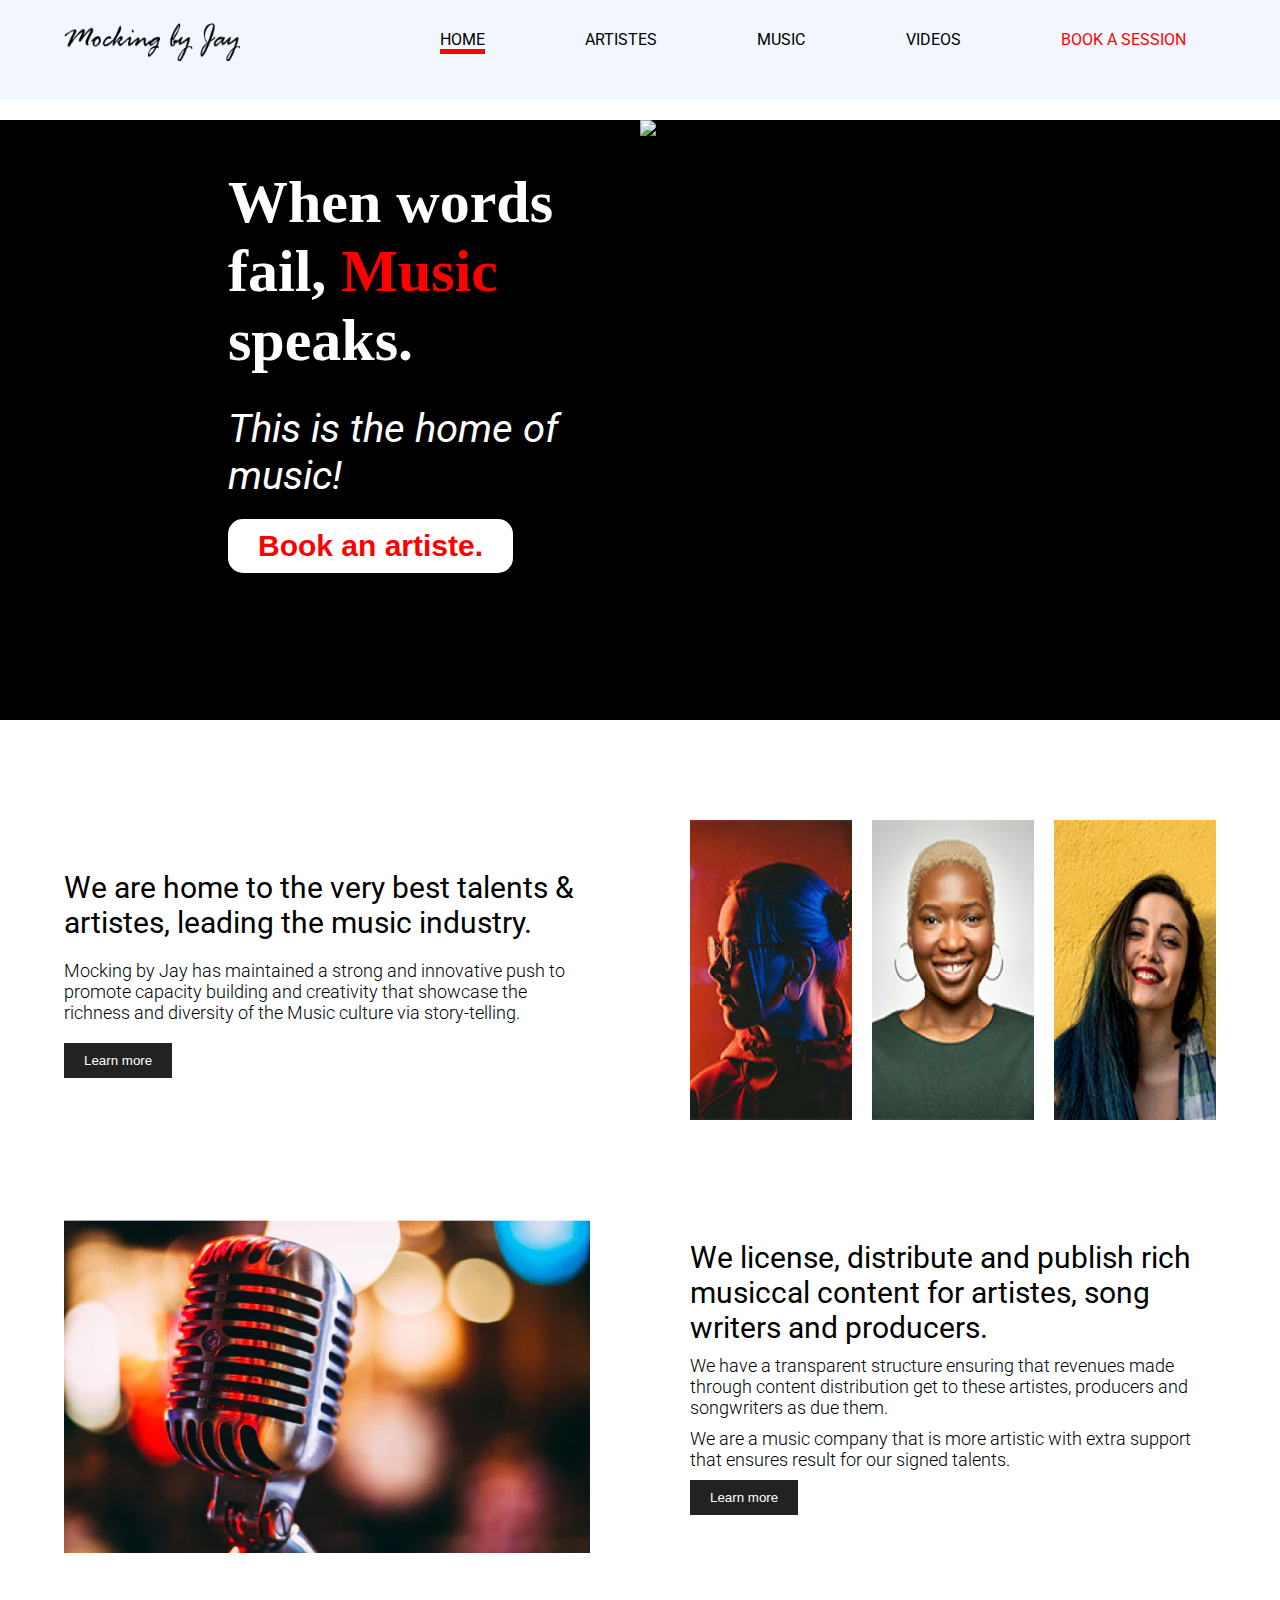
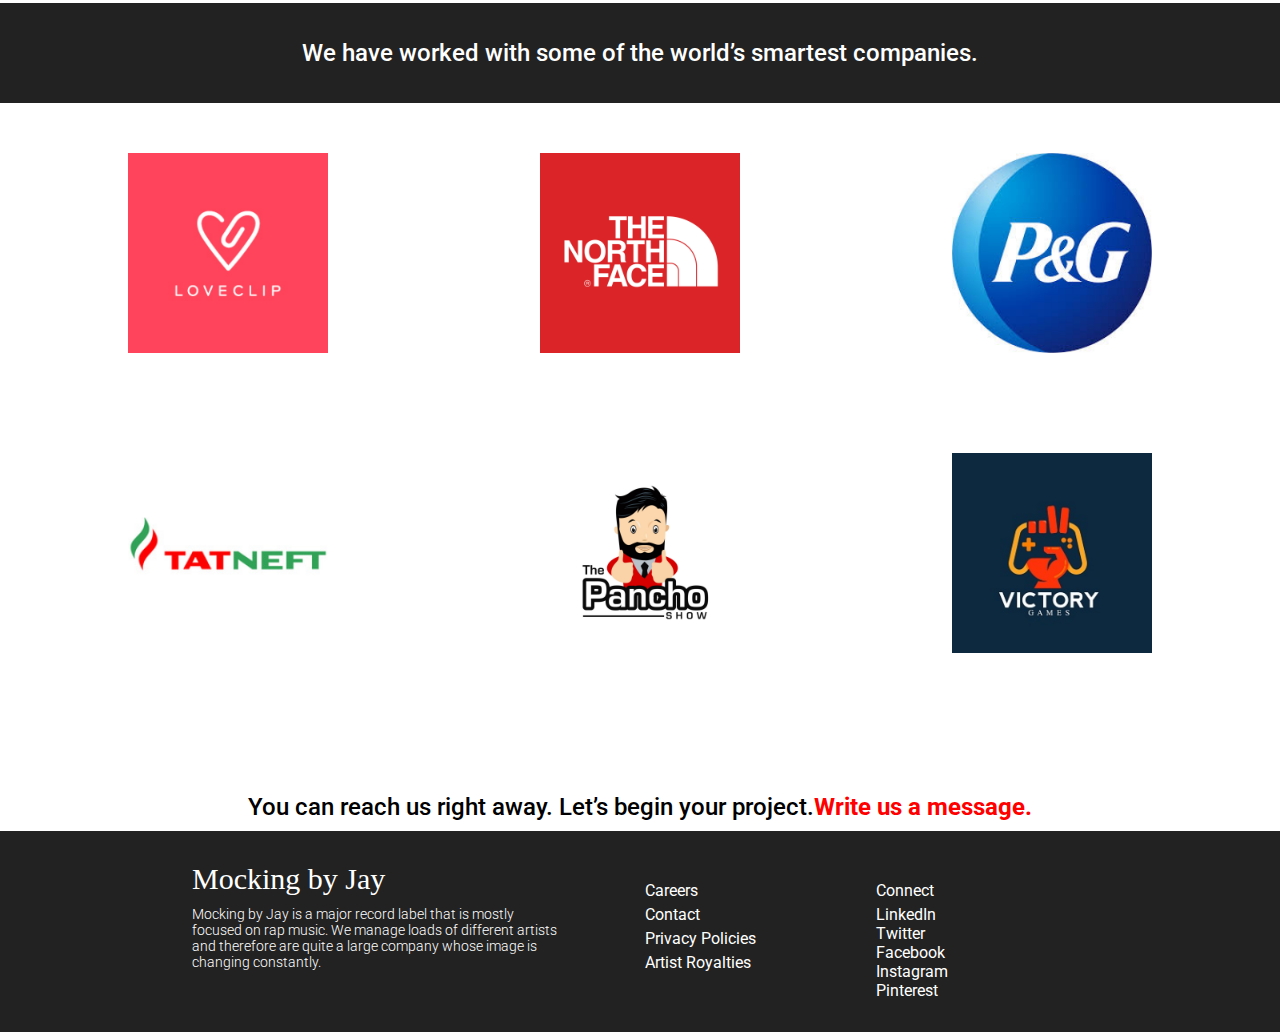
==== index.html @ c3dba36a "Rename PROJ.html to index.html" ====
<!DOCTYPE html>
<html lang="en">
<head>
    <meta charset="UTF-8">
    <meta http-equiv="X-UA-Compatible" content="IE=edge">
    <meta name="viewport" content="width=device-width, initial-scale=1.0">
    <link rel="stylesheet" href="./PROJECT1.css"/>
    <title>Aisha's first challenge</title>
</head>
<body>
    <div class="container">
        <header class="header">
             <div class="innercontainer">
                    <div class="mocking">
                        <img src="./images/Mocking by Jay (1).png" alt="logo" />
                    </div>
                     <nav class="nav">
                         <ul class="ul">
                             <li class="li home"><a href="#">HOME </a></li>
                             <li class="li"><a href="#">ARTISTES </a></li>
                             <li class="li"><a href="#">MUSIC </a></li>
                             <li class="li"><a href="#">VIDEOS </a></li>
                             <li class="li book"><a href="#">BOOK A SESSION</a></li>
                         </ul>
                     </nav>
                     <svg class="svg" xmlns="http://www.w3.org/2000/svg" viewBox="0 0 24 24" width="24" height="24"><path fill="none" d="M0 0h24v24H0z"/><path d="M3 4h18v2H3V4zm0 7h12v2H3v-2zm0 7h18v2H3v-2z"/></svg>
             </div>
        </header>
        <div class="music" >
            <div class="innermusic">
                <div class="musictext">
                    <h1>When words fail, <span>Music</span> speaks.</h1>
                    <p>This is the home of music!</p>
                    <button class="musicbutton">Book an artiste.</button>
                </div>
                <div class="headset">
                    <img src="./images/headset.png" alt="headset"/>
                </div>
            </div>  
        </div>
        <div class="bigdiv">
            <section class="section1">
                <div class="pictures">
                    <div class="picturestext">
                        <h3 > We are home to the very best talents & artistes, leading the music industry.</h3>
                        <p>Mocking by Jay has maintained a strong and innovative push to promote capacity building and creativity that showcase the richness and diversity of the Music culture via story-telling.</p>
                        <button class="picturebutton">Learn more</button>
                    </div>
                    <div class="picturesimg">
                        <div class="img1">
                            <img src="./images/picture1.png" alt="pictures" />
                        </div>
                        <div class="img1">
                            <img src="./images/picture2.png" alt="pictures" />
                        </div>
                        <div class="img1">
                            <img src="./images/picture3.png" alt="pictures" />
                        </div>
                    </div>
                </div>
            </section>
            <section class="section2">
                <div class="micpicture">
                    <div class="micimg">
                        <img src="./images/mic.png" alt="microphone" />
                    </div>
                    <div class="mictext">
                        <h3> We license, distribute and publish rich musiccal content for artistes, song writers and producers.</h3>
                        <p>We have a transparent structure ensuring that revenues made through content distribution get to these artistes, producers and songwriters as due them.</p>
                        <p> We are a music company that is more artistic with extra support that ensures result for our signed talents.</p>
                        <button class="micbutton">Learn more</button> 
                    </div>
                </div>
            </section>
        </div>
        <div class="smartest">
            <p>We have worked with some of the world’s smartest companies.</p>
        </div>
        <div class="imagesA">
            <div class="imageA1">
                <img src="./images/love.png" alt="logo" />
            </div>
            <div class="imageA1">
                <img src="./images/north.png" alt="logo" />
            </div>
            <div class="imageA1">
                <img src="./images/pg.png" alt="logo" />
            </div>
        </div>
        <div class="imagesB">
            <div class="imageA1">
                <img src="./images/tatneft.png" alt="logo" />
            </div>
            <div class="imageA1">
                <img src="./images/pancho.png" alt="logo" />
            </div>
            <div class="imageA1">
                <img src="./images/victory.png" alt="logo" />
            </div>
        </div>
        <p class="message">You can reach us right away. Let’s begin your project.<span>Write us a message.</span> </p>
    </div>
    <footer class="footer">
        <div class="innerfooter">
            <div class="firstfooter">
                <div class="footerimg">
                    <p>Mocking by Jay</p>
                </div>
                <div class="footerimgtext">
                    <p>Mocking by Jay is a major record label that is mostly focused on rap music. We manage loads of different artists and therefore are quite a large company whose image is changing constantly.</p>
                </div>
            </div>
            <div class="footer2">
                <div class="secondfooter">
                    <p>Careers</p>
                    <p>Contact</p>
                    <p>Privacy Policies</p>
                    <p>Artist Royalties</p>
                </div>
                <div class="thirdfooter">
                    <div class="footerA">Connect</div>
                    <div class="footerB">
                        <p>LinkedIn</p>
                        <p>Twitter</p>
                        <p>Facebook</p>
                        <p>Instagram</p>
                        <p>Pinterest</p>
                    </div>
                </div>
            </div>
        </div>
    </footer>
</body>
</html>
---- PROJECT1.css ----
@import url('https://fonts.googleapis.com/css2?family=Roboto:wght@400;500;700&display=swap');
@import url('//db.onlinewebfonts.com/c/67415ab41a7350f81536b69763e6d031?family=Recoleta-Regular');
@import url('https://fonts.googleapis.com/css2?family=Roboto:ital,wght@0,400;0,500;0,700;1,400&display=swap');
@import url('//db.onlinewebfonts.com/c/c713fd0df31cf4e5f8e4f09e92698c6d?family=Rage+Italic');
*{
    margin: 0px;
    padding: 0px;
    box-sizing: border-box;
}

:root{
--font-family:'Roboto', sans-serif;
}

.container{
    background-color: white;
    width: 100%;
}
.header{
    width: 100%;
    height: 100px;
    background-color: #f1f6ff;
}
.innercontainer{
display: flex;
margin: auto;
justify-content: space-between;
align-items: center;
width: 90%;
}
.mocking{
    width: 176px;
    height: 38px;
}
.mocking>img{
    width: 100%;
    height: 100%;
}
.nav{
   width: 70%;
}
.nav .ul{
 display: flex;
 justify-content: space-between;
 padding: 30px;
 list-style-type: none;
 font-family: var(--font-family);
}
.li a {
    text-decoration: none;
 }
 .li:first-child{
    border-bottom: 5px solid red;
 }
.li:not(:last-child) a{
    color: black
}
.book a{
    color: red
}
.li a:hover{
    border-bottom: 5px solid red;
    font-weight: bolder;
}
.li:last-child a:hover{
    border-bottom: 5px solid black;
}
.svg{
    display: none;
}
.music{
    margin-top: 20px;
    width: 100%;
    height: 600px;
    background-color: black;
}
.innermusic{
    width: 80%;
    margin: auto;
    display: flex;
    justify-content: space-between;
    align-items: center;
}
.musictext{
    padding-left: 100px;
    width: 50%;
}
.musictext h1{
    font: 'Recoleta';
    color: white;
    font-weight: 700px;
    font-size: 60px;
    padding-bottom: 30px;
}
.musictext h1 span{
    color: red;
}
.musictext p{
   font-family:  var(--font-family);
    color: white;
    font-weight: 300px;
    font-size: 40px;
    font-style: italic;
}
.musicbutton{
    background-color: white;
    color: red;
    padding: 10px 30px;
    border-radius:15px;
    border: none;
    font-weight: bold;
    font-size: 30px;
    margin-top: 20px;
}
.musicbutton:hover{
    background-color: transparent;
    border: 1px solid grey;
    color: white;
}
.headset{
    width: 50%;
    height: 500px;
}
.headset>img{
    width: 100%;
    height: 100%;
}
.bigdiv{
    width: 90%;
    margin: auto;
}
.section1{
    margin-top: 100px;
}
.pictures{
    margin: auto;
    width: 100%;
    display: flex;
    text-align: left;
    justify-content: right;
}
.picturestext{
    width: 50%;
    font-family:  var(--font-family);
    padding-top: 50px;
    margin-right: 100px;
}
.picturestext h3{
    font-weight: 400;
    font-size: 30px;
    margin-bottom: 20px;
}
.picturestext p{
    font-weight: 300;
    font-size: 18px;
}
.picturebutton {
    border-radius: none;
    background-color: #222222;
    border: none;
    padding:10px 20px;
    color: white;
    margin-top: 20px;
}
.picturebutton:hover{
    background-color: transparent;
    color: black;
    border: 1px solid grey;
}
.picturesimg{
  width: 50%;
  display: flex; 
  align-items: center;
}
.img1{
    width: 50%;
    height: 300px;
}
.img1>img{
    width: 100%;
    height: 100%;
}
.img1:not(:last-child) {
    margin-right: 20px;
}
.section2{
    margin-top: 100px;
}
.micpicture{
    width: 100%;
    margin: auto;
    display: flex;
    text-align: left;
}
.micimg{
    width: 50%;
    height: 333px;
    margin-right: 100px;
  }
  .micimg>img{
    width: 100%;
    height: 100%;
}
.mictext{
    width: 50%;
    font-family:  var(--font-family);
    margin-top: 20px;
}
.mictext h3{
  font-size: 30px; 
    font-weight: 400;
    margin-bottom: 10px;
}
.mictext p{
    font-size: 18px; 
      font-weight: 300;
      margin-bottom: 10px;
}
.micbutton{
    border-radius: none;
    background-color: #222222;
    border: none;
    padding:10px 20px;
    color: white;
}
.micbutton:hover{
    background-color: transparent;
    color: black;
    border: 1px solid grey;
}
.smartest{
    width: 100%;
    height: 100px;
    background-color: #222222;
    color: white;
    font-weight: 500;
    font-size: 24px;
    margin: 50px auto;
    display: flex;
    align-items: center;
    justify-content: center;
    font-family:  var(--font-family);
}
.imagesA{
    width: 80%;
    display: flex;
    justify-content: space-between;
    align-items: center;
    margin: auto;
    margin-top: 30px;
}
.imageA1{
    width: 200px;
    height: 200px;
}
.imageA1>img{
    width: 100%;
    height: 100%;
}
.imagesB{
    width: 80%;
    display: flex;
    justify-content: space-between;
    align-items: center;
    margin: 100px auto;
}
.message{
    color: black;
    font-family:  var(--font-family);
    font-size: 24px;
    font-weight: 500;
    text-align: center;
    padding-top: 40px;
    margin-bottom: 10px;
}
.message span{
    font-weight: bold;
    color: red;
}
.footer{
    width: 100%;
    height: 200.5px;
    background-color: #222222;
}
.innerfooter{
    width: 70%;
    display: flex;
    align-items: center;
    margin: 0px auto 30px auto;
}
.firstfooter{
    margin:30px 0;
    flex-basis: 50%;
}
.footerimg{
    font-family:  'rage italic';
    color: white;
    font-weight: 400;
    font-size: 30px;
}
.footerimgtext{
    color: white;
    font-family:  var(--font-family);
    font-weight: 300;
    font-size: 14px;
    padding-top: 10px;
}
.footer2{
    width: 70%;
    display: flex;
    padding-top: 50px;
}
.secondfooter{
color: white; 
margin-left: 80px;
font-family:  var(--font-family);
}
.secondfooter p{
    padding-bottom: 5px;
}
.thirdfooter{
    color: white;
    margin-left: 120px;
    font-family:  var(--font-family);
}
.footerA{
    padding-bottom: 5px;
}

@media screen and ( max-width: 1000px){
    .music{
        width: 100%;
        flex-direction: column;
        align-items: left;
        height: 400px;
    }
    .musictext{
        padding-left: 0px;
        width: 50%;
       text-align: left;
       margin-top: 30px;
    }
    .musictext h1{
        font-weight: 400px;
        font-size: 45px;
    }
    .musictext p{
         font-weight: 200px;
         font-size: 20px;
     }
     .musicbutton{
         padding: 5px 20px;
         font-size: 20px;
         margin-top: 20px;
         margin-bottom: 20px;
     }
     .headset{
        width: 200px;
        height: 200px;
        margin-top: 20px;
    }
    .headset>img{
        width: 100%;
        height: 100%;
        }
    .section1{
       width: 100%;
       margin: 0px;
    }
    .pictures{
        flex-direction: column;
        text-align: center;
        align-items: center;
        justify-content: center;
    }
    .picturestext{
        width: 50%;
        padding-top: 50px;
        margin-right: 0px;
        text-align: center;
    }
    .picturestext h3{
        font-size: 20px; 
          height: 50px;
          font-weight: 300;
          margin-bottom: 30px;
    }
    .picturestext p{
        font-size: 16px;
            font-weight: 200;
            margin-bottom: 20px;
    }
    .picturesimg{
        width: 50%;
        margin-top: 30px;
        align-items: center;
      }
      .img1{
        width: 200px;
        height: 300px;
    }
    .img1>img{
        width: 100%;
        height: 100%;
    }
    .section2{
        width: 100%;
        margin-top: 50px;
    }
    .micpicture{
        flex-direction: column;
        text-align: center;
        align-items: center;
        justify-content: center;
    }
    .micimg{
    width: 50%;
    height: 333px;
    align-items: center;
    margin: auto;
  }
  .micimg>img{
    width: 100%;
    height: 100%;
}
    .mictext{
        width: 50%;
        padding-top: 30px;
        text-align: center;
    }
    .mictext h3{
        font-size: 20px; 
        font-weight: 300;
        margin-bottom: 20px;
      }
      .mictext p{
            font-size: 16px; 
            font-weight: 200;
            margin-bottom: 20px;
      }
}
@media screen and ( max-width: 800px){
    .header{
    padding-top: 30px;
}
    nav{
        display: none;
    }
    .svg{
        display: block;
    }
    .picturestext p{
          margin-top: 50px;
    }
    .img1{
        height: 200px;
    }
    .micimg{
        height: 200px;
      }
    .smartest{
        font-weight: 300;
        font-size: 18px;
    }
    .imageA1{
        width: 100px;
        height: 100px;
    }
    .imageA1>img{
        width: 100%;
        height: 100%;
    }
    .message{
        font-size: 18px;
        font-weight: 300;
        padding-top: 0px;
        margin-bottom: 10px;
    }
    .innerfooter{
        width: 70%;
        padding-top: 30px;
    }
    .firstfooter{
        margin:0px;
    }
    .footerimg{
        font-weight: 300;
        font-size: 20px;
    }
    .footerimgtext{
        font-weight: 200;
        font-size: 10px;
        padding-top: 0px;
    }
    .secondfooter p{
        padding-bottom: 0px;
        font-size: 10px;
    }
    .thirdfooter p{
        font-size: 10px;
    }
    .footerA{
        padding-bottom: 3px;
        font-size: 10px;
    }
}
@media screen and ( max-width: 510px){
    .innermusic{
        flex-direction: column;
    }
    .musictext{
        text-align: center;
    }
    .musictext h1{
        font-weight: 400px;
        font-size: 24px;
        padding-bottom: 10px;
        margin-top: 10px;
    }
    .musictext p{
         font-weight: 200px;
         font-size: 18px;
     }
     .musicbutton{
        padding: 5px 15px;
        font-weight: bold;
        font-size: 12px;
    }
    .headset{
       margin-top: 0px;
       width: 50%;
       height: 100px;
    }
    .headset>img{
        width: 100%;
        height: 100%;
    }
    .picturestext h3{
        font-size: 16px; 
          font-weight: 200;
    }
    .picturestext p{
        font-size: 12px; 
            font-weight: 200;
    }
    .img1{
        height: 100px;
    }
    .micimg{
        height: 100px;
      }
    .mictext h3{
        font-size: 16px; 
          font-weight: 200;
      }
      .mictext p{
          font-size: 12px; 
            font-weight: 200;
      }
      .smartest{
        font-weight: 200;
        font-size: 12px;
    }
    .imageA1{
        width: 80px;
        height: 80px;
    }
    .imageA1>img{
        width: 100%;
        height: 100%;
    }
    .message{
        font-size: 12px;
        font-weight: 200;
    }
    .footer{
        width: 100%;
    }
    .innerfooter{
        width: 90%;
       display: flex;
       flex-direction: column;
       justify-content: space-between;
       align-items: center;
       margin: auto;
    }
    .footerimg{
        font-weight: 200;
        font-size: 16px;
    }
    .footerimgtext{
        font-weight: 100;
        font-size: 8px;
    }
    .footer2{
        width: 90%;
        display: flex;
        justify-content: space-between;
        align-items: center;
        padding-top: 20px;
    }
    .secondfooter{
        margin-left: 0px;
    }
}
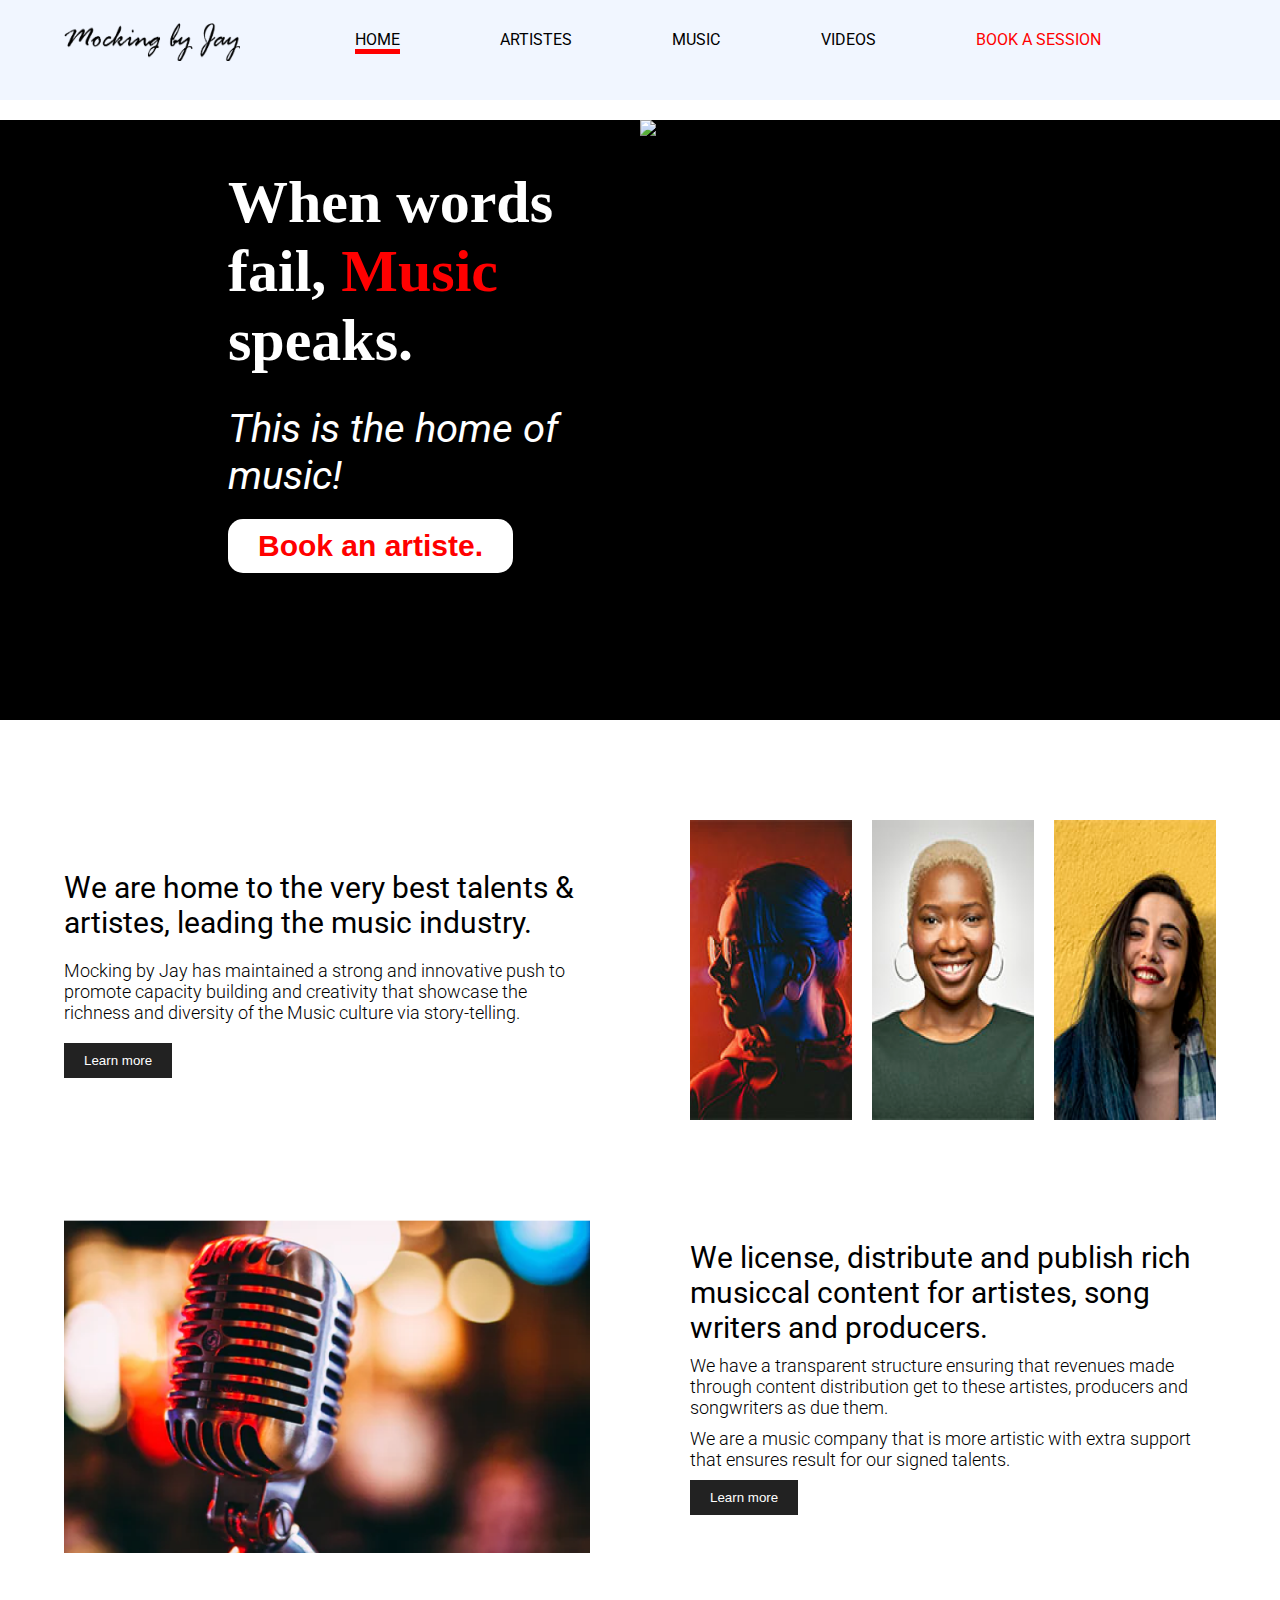
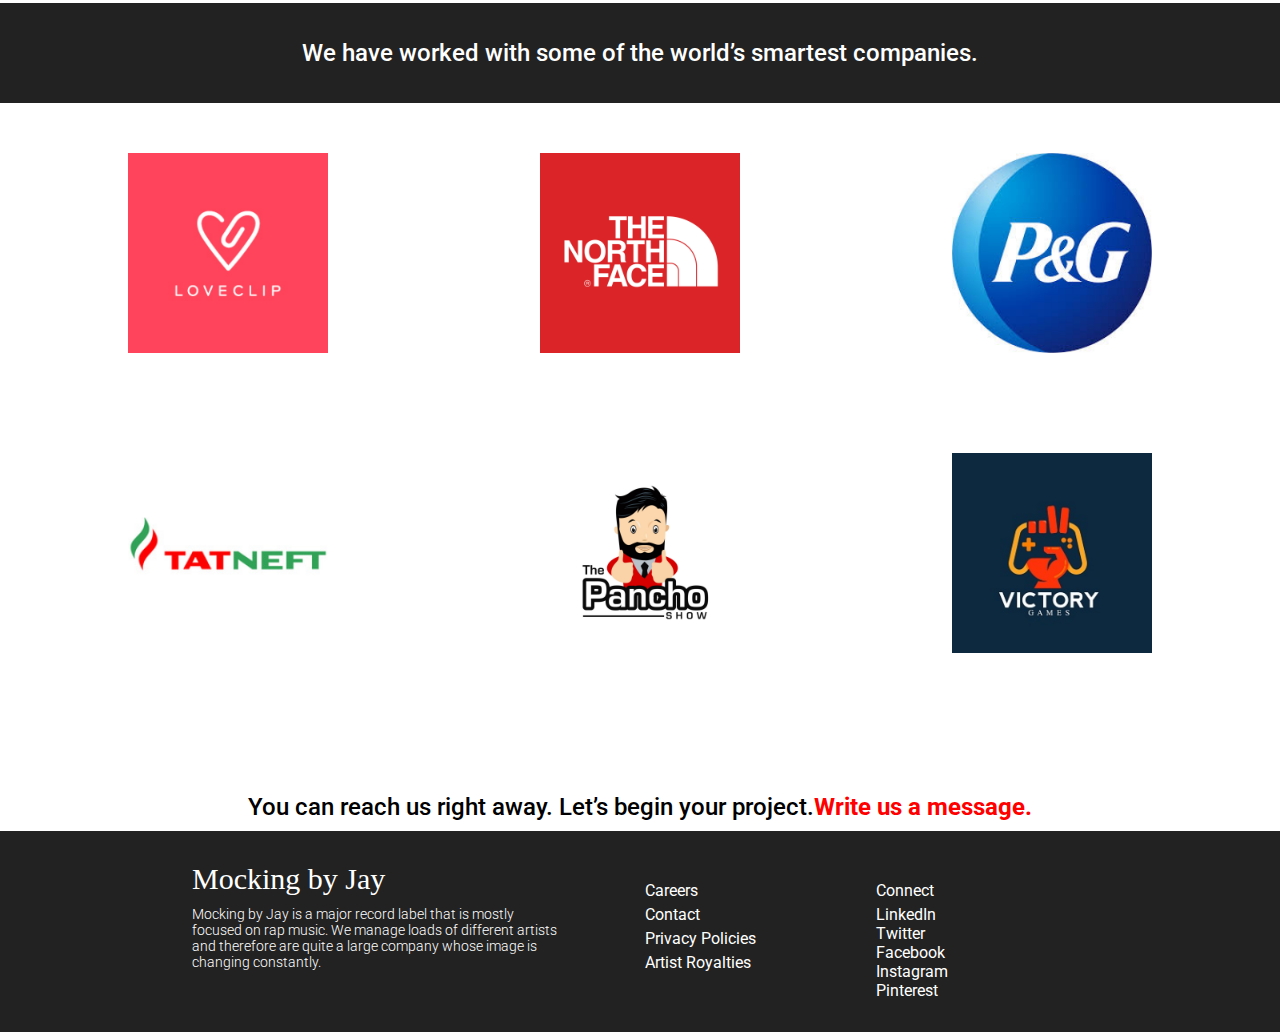
==== commit 5f2b0871: "MyGrazacProjects" ====
--- a/index.html
+++ b/index.html
@@ -23,12 +23,25 @@
                              <li class="li book"><a href="#">BOOK A SESSION</a></li>
                          </ul>
                      </nav>
-                     <svg class="svg" xmlns="http://www.w3.org/2000/svg" viewBox="0 0 24 24" width="24" height="24"><path fill="none" d="M0 0h24v24H0z"/><path d="M3 4h18v2H3V4zm0 7h12v2H3v-2zm0 7h18v2H3v-2z"/></svg>
+                    <div class="hamburger">
+                        <svg class="svg" xmlns="http://www.w3.org/2000/svg" viewBox="0 0 24 24" width="24" height="24"><path fill="none" d="M0 0h24v24H0z"/><path d="M3 4h18v2H3V4zm0 7h12v2H3v-2zm0 7h18v2H3v-2z"/></svg>
+                    </div>
              </div>
-        </header>
-        <div class="music" >
-            <div class="innermusic">
-                <div class="musictext">
+            </header>
+            <div class="sidebar">
+                   <nav class="sidenav">
+                       <ul class="sidenav_ul">
+                           <li class="li home"><a href="#">HOME </a></li>
+                           <li class="li"><a href="#">ARTISTES </a></li>
+                           <li class="li"><a href="#">MUSIC </a></li>
+                           <li class="li"><a href="#">VIDEOS </a></li>
+                           <li class="li book"><a href="#">BOOK A SESSION</a></li>
+                       </ul>
+                   </nav>
+            </div>    
+            <div class="music" >
+                <div class="innermusic">
+                    <div class="musictext">
                     <h1>When words fail, <span>Music</span> speaks.</h1>
                     <p>This is the home of music!</p>
                     <button class="musicbutton">Book an artiste.</button>
@@ -130,5 +143,6 @@
             </div>
         </div>
     </footer>
+    <script src="./index.js"></script>
 </body>
-</html>
+</html>--- a/PROJECT1.css
+++ b/PROJECT1.css
@@ -66,6 +66,9 @@
     border-bottom: 5px solid black;
 }
 .svg{
+    display: none;
+}
+.sidebar{
     display: none;
 }
 .music{
@@ -449,6 +452,39 @@
     .svg{
         display: block;
     }
+    .sidebar{
+        position: fixed;
+        right: 0;
+        top: 100px;
+        background-color: white;
+        box-shadow: 0 10px 10px #ccc;
+        z-index: 9999;
+        width: 300px;
+        display: flex;
+        justify-content: center;
+        flex-direction: column;
+        align-items: center;
+        display: none;
+    }
+    .active{
+        transition: all 0.2s ease-in;
+        display: block;
+    }
+    .sidenav{
+        display: block;
+    }
+    .sidenav_ul{
+        font-family: 'roboto';
+        font-weight: 200;
+        list-style: none;
+        padding: 0;
+        margin: 0;
+        padding: 30px 0;
+        display: flex;
+        flex-direction: column;
+        justify-content: center;
+        align-items: center;
+    }
     .picturestext p{
           margin-top: 50px;
     }
